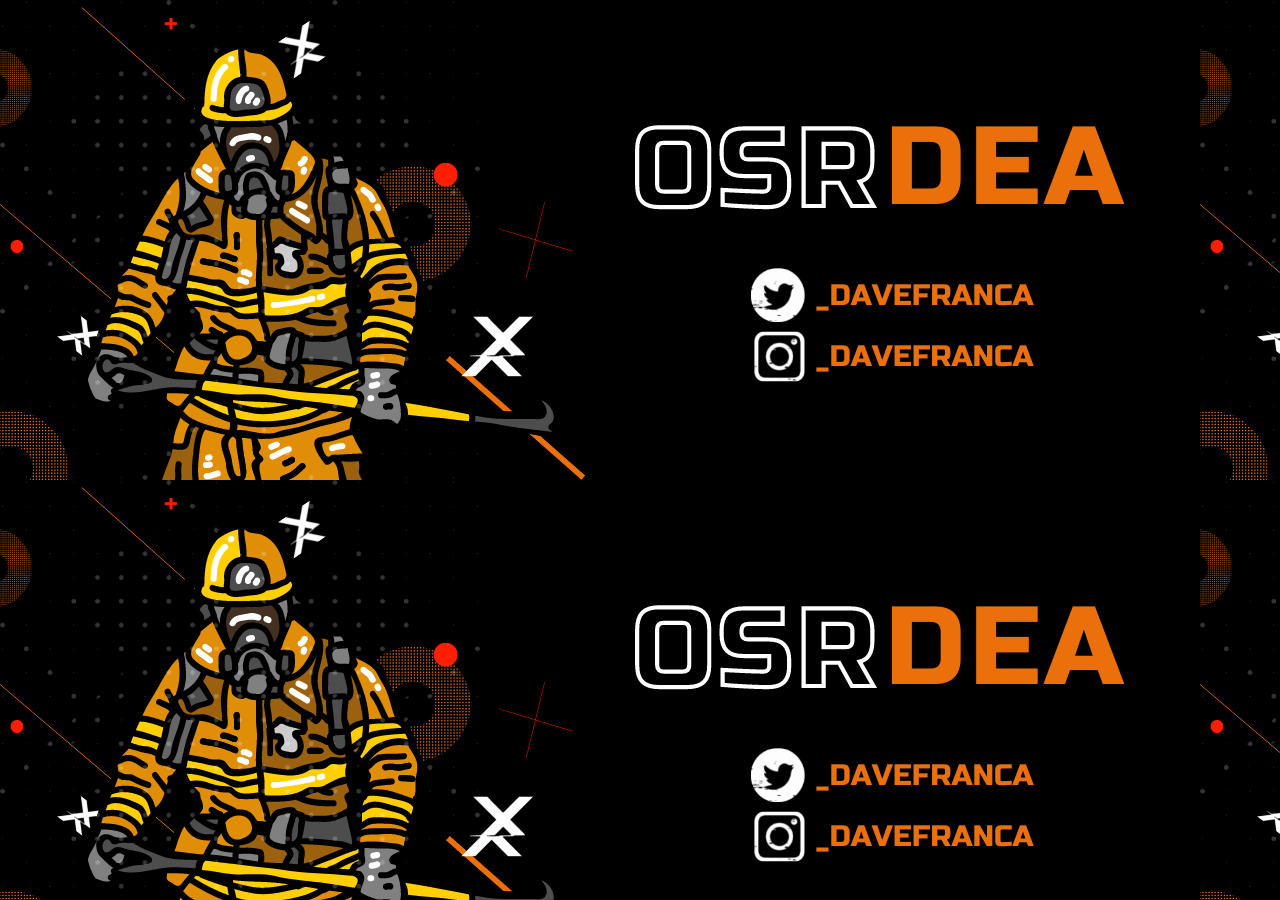
==== teste.html @ dfc216af "kkk" ====
<!DOCTYPE html>
<html lang="en">
<head>
    <meta charset="UTF-8">
    <meta http-equiv="X-UA-Compatible" content="IE=edge">
    <meta name="viewport" content="width=device-width, initial-scale=1.0">
    <title>Document</title>
    <style>
        body{
            background-image: url('imagens-videos/osr.png');
        }
    </style>
</head>
<body>
    
</body>
</html>
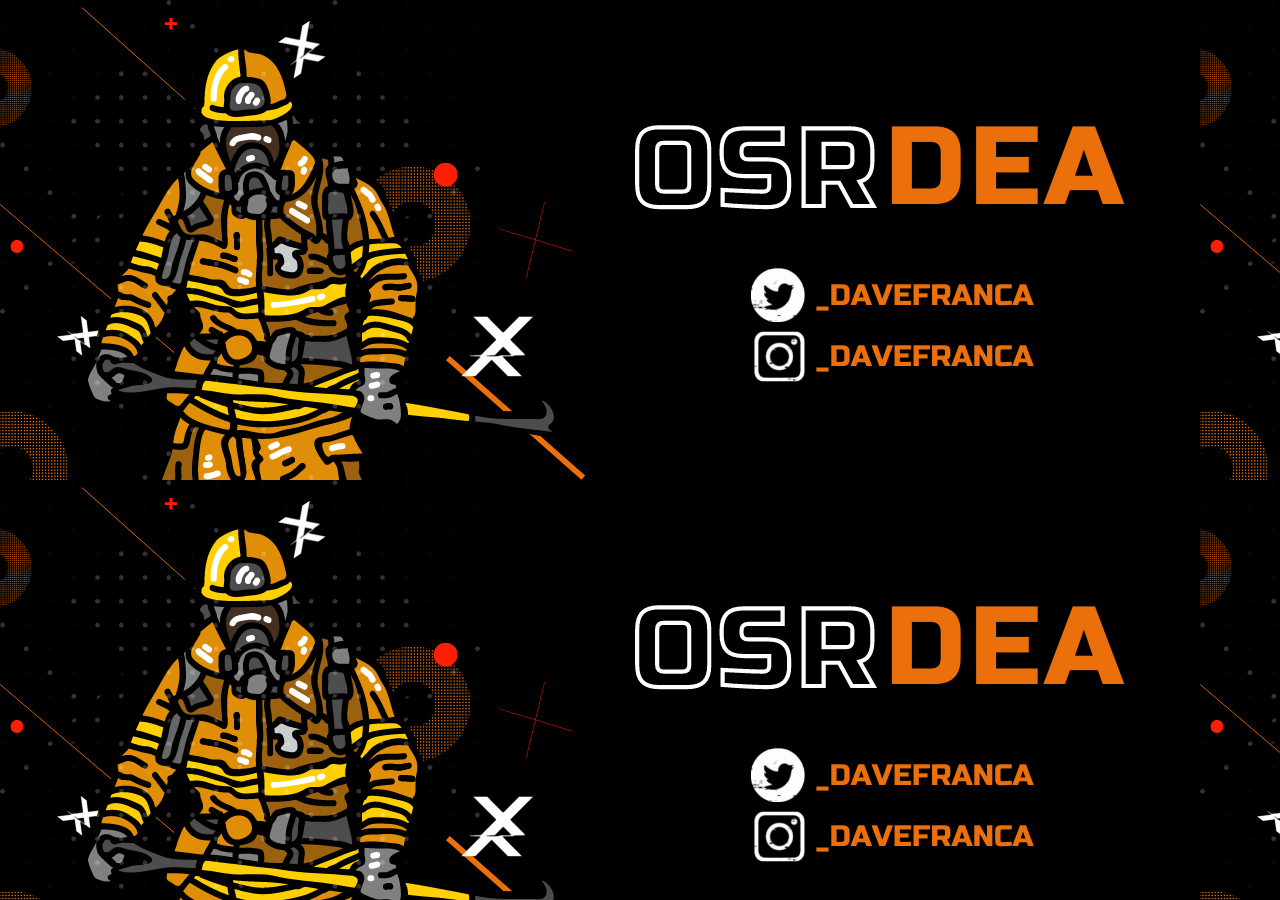
==== commit 7e51810b: "Update teste.html" ====
--- a/teste.html
+++ b/teste.html
@@ -1,10 +1,11 @@
 <!DOCTYPE html>
-<html lang="en">
+<html lang="pt-br">
 <head>
     <meta charset="UTF-8">
     <meta http-equiv="X-UA-Compatible" content="IE=edge">
     <meta name="viewport" content="width=device-width, initial-scale=1.0">
     <title>Document</title>
+    <link rel="testedastyle" href="estilo/style.css">
     <style>
         body{
             background-image: url('imagens-videos/osr.png');
@@ -12,6 +13,7 @@
     </style>
 </head>
 <body>
+    <p>teste de estilo</p>
     
 </body>
 </html>--- a/estilo/style.css
+++ b/estilo/style.css
@@ -0,0 +1,149 @@
+@charset "UFT-8";
+
+
+:root {
+--cor0: #facc60;
+--cor1: #faad29;
+--cor2: #F58B00;
+--cor3: #F57500;
+
+
+
+}
+*{
+    margin: 0px;
+    padding: 0px;
+}
+
+div.odio{
+    background-image: url('imagens-videos/osr.png');
+   
+}
+header > h1 {
+    text-align: center;
+    text-align: auto;
+    margin: 0px;
+}
+
+header > p {
+    text-align: center;
+    font-family: Arial, Helvetica, sans-serif;
+}
+
+nav{
+    background-color: #facc60;
+    margin-bottom: 10px;
+    box-shadow: 0px 0px 10px rgba(0, 0, 0, 0.568);
+    text-align: center;
+    border-radius: 10%;
+    
+}
+nav > a{
+    border-radius: 15%;
+    text-decoration: none;
+    color: black;
+    padding-left: 10px;
+}
+
+nav > a:hover{
+    background-color: var(--cor3);
+    color:var(--cor0);
+}
+
+
+body{
+    background-image: linear-gradient(#F5AD00, #FFA001, #F58B00, #F57500 );
+    margin: auto;
+    text-align: center;
+    text-align: justify;
+    
+}
+
+article > div{
+    text-align: center;
+    
+} 
+article#classe{
+    text-align: center;
+}
+article > div > p{
+    text-align: center;
+}
+article > div > h1{
+    font-family: 'Times New Roman', Times, serif;
+}
+
+main{
+    max-width: 1000px;
+    min-width: 300px;
+    margin: auto;
+    padding: 3px;
+    background-color: var(--cor0);
+    border-radius: 15px;
+    box-shadow: 0px 0px 10px rgba(0, 0, 0, 0.5);
+    font-family: Arial, Helvetica, sans-serif;
+}
+main p{
+    margin: 3px;
+    text-indent: 30px;
+    line-height: 1.3em;
+}
+main img{
+    max-width: 300px;
+}
+main a{
+    text-decoration: none;
+    font-weight: boold;
+    color:#F57500;
+    background-color: #faad29;
+
+}
+main a:hover{
+    text-decoration: underline;
+}
+main h2{
+    color: #F57500;
+    background-image: linear-gradient(to right, var(--cor1), transparent);
+    margin: 8px -1px 6px;
+}
+
+article > h2 {
+    font-family: 'Times New Roman', Times, serif;
+}
+div.video{
+    background-color: #F57500;
+    margin: 0px -2px 30px -2px;
+    padding: 10px;
+    padding-bottom: 45%;
+    position: relative;
+}
+div.video > iframe{
+    position: absolute;
+    top: 5%;
+    left: 5%;
+    width: 90%;
+    height: 90%;
+}
+
+aside{
+    background-color: #f7a438;
+    columns: 2;
+    list-style-position: inside;
+    margin: -1.5px;
+    padding: none;
+    border-bottom: 30px;
+}
+aside > li{
+    padding-bottom: 10px;
+    text-decoration: none;
+    
+}
+aside > li:hover{
+    background-color: var(--cor3);
+    color:var(--cor0);
+}
+footer{
+    background-color: rgb(110, 73, 3) ;
+    color: var(--cor0);
+    margin: 0%;
+}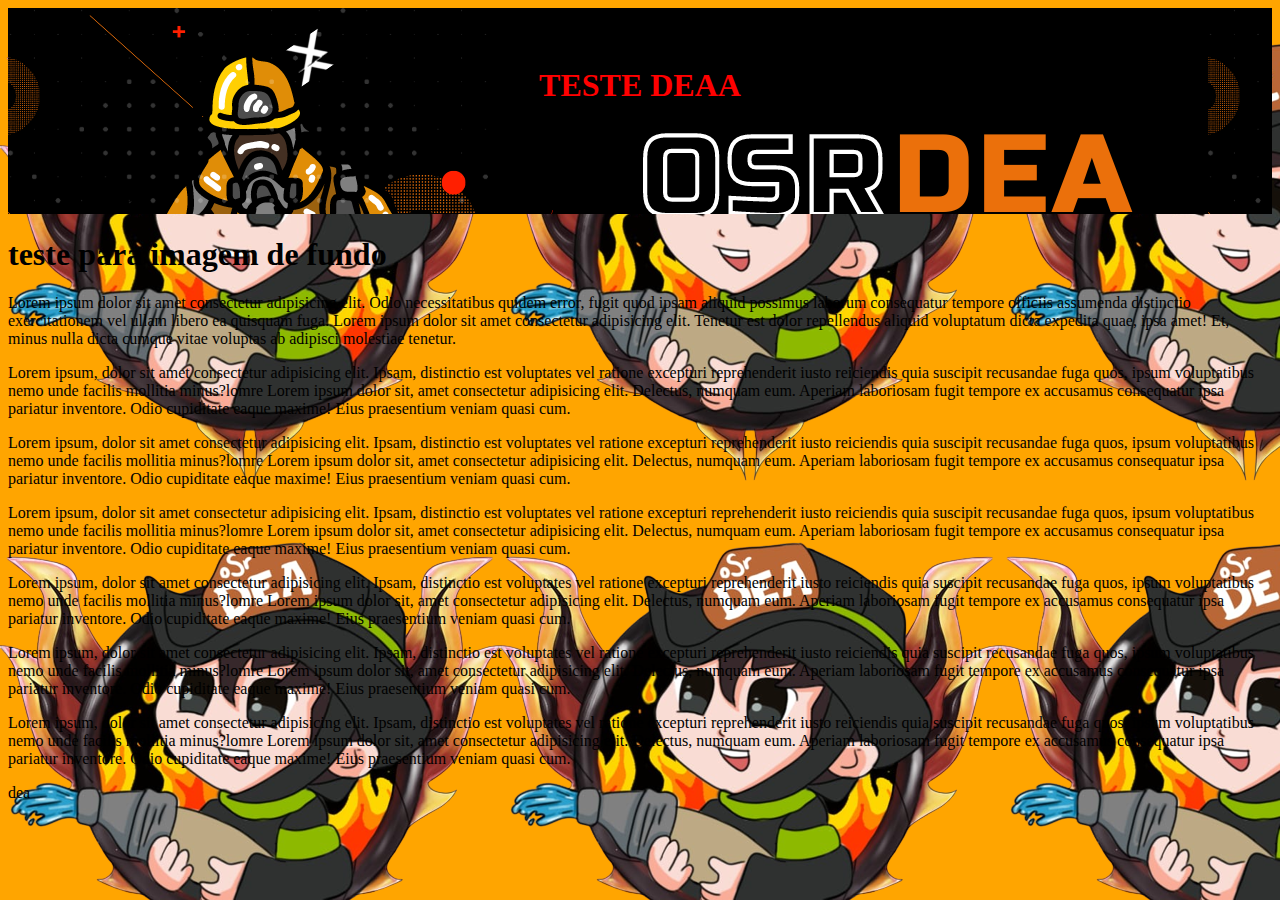
==== commit 1827a746: "varias atualizações" ====
--- a/teste.html
+++ b/teste.html
@@ -5,15 +5,68 @@
     <meta http-equiv="X-UA-Compatible" content="IE=edge">
     <meta name="viewport" content="width=device-width, initial-scale=1.0">
     <title>Document</title>
-    <link rel="testedastyle" href="estilo/style.css">
     <style>
+        header > h1{
+            color: rgb(255, 0, 0);
+            
+
+        }
+        
+        header{
+            text-align: center;
+            padding: 3%;
+            padding-bottom: 7%;
+            margin:none;
+            background-image: url(imagens-videos/osr.png);
+            color: white;
+        }
+        body > h1{
+            text-align: auto;
+        }
         body{
-            background-image: url('imagens-videos/osr.png');
+            text-align: auto;
+            background-image: url(imagens-videos/Gm\ Origin.png);
+            background-color: orange
+            
+
         }
+        
     </style>
+    
 </head>
 <body>
-    <p>teste de estilo</p>
+
+    <header>
+        <h1> TESTE DEAA</h1>
+
+    </header>
     
+    <main>    
+    <h1 text-align="cente";> teste para imagem de fundo</h1>
+
+    <p>Lorem ipsum dolor sit amet consectetur adipisicing elit. Odio necessitatibus quidem error, fugit quod ipsam aliquid possimus laborum consequatur tempore officiis assumenda distinctio exercitationem vel ullam libero ea quisquam fuga. Lorem ipsum dolor sit amet consectetur adipisicing elit. Tenetur est dolor repellendus aliquid voluptatum dicta expedita quae, ipsa amet! Et, minus nulla dicta cumque vitae voluptas ab adipisci molestiae tenetur.</p>
+
+    
+    <p>Lorem ipsum, dolor sit amet consectetur adipisicing elit. Ipsam, distinctio est voluptates vel ratione excepturi reprehenderit iusto reiciendis quia suscipit recusandae fuga quos, ipsum voluptatibus nemo unde facilis mollitia minus?lomre Lorem ipsum dolor sit, amet consectetur adipisicing elit. Delectus, numquam eum. Aperiam laboriosam fugit tempore ex accusamus consequatur ipsa pariatur inventore. Odio cupiditate eaque maxime! Eius praesentium veniam quasi cum.</p>
+
+    <p>Lorem ipsum, dolor sit amet consectetur adipisicing elit. Ipsam, distinctio est voluptates vel ratione excepturi reprehenderit iusto reiciendis quia suscipit recusandae fuga quos, ipsum voluptatibus nemo unde facilis mollitia minus?lomre Lorem ipsum dolor sit, amet consectetur adipisicing elit. Delectus, numquam eum. Aperiam laboriosam fugit tempore ex accusamus consequatur ipsa pariatur inventore. Odio cupiditate eaque maxime! Eius praesentium veniam quasi cum.</p>
+
+    <p>Lorem ipsum, dolor sit amet consectetur adipisicing elit. Ipsam, distinctio est voluptates vel ratione excepturi reprehenderit iusto reiciendis quia suscipit recusandae fuga quos, ipsum voluptatibus nemo unde facilis mollitia minus?lomre Lorem ipsum dolor sit, amet consectetur adipisicing elit. Delectus, numquam eum. Aperiam laboriosam fugit tempore ex accusamus consequatur ipsa pariatur inventore. Odio cupiditate eaque maxime! Eius praesentium veniam quasi cum.</p>
+
+    <p>Lorem ipsum, dolor sit amet consectetur adipisicing elit. Ipsam, distinctio est voluptates vel ratione excepturi reprehenderit iusto reiciendis quia suscipit recusandae fuga quos, ipsum voluptatibus nemo unde facilis mollitia minus?lomre Lorem ipsum dolor sit, amet consectetur adipisicing elit. Delectus, numquam eum. Aperiam laboriosam fugit tempore ex accusamus consequatur ipsa pariatur inventore. Odio cupiditate eaque maxime! Eius praesentium veniam quasi cum.</p>
+
+    <p>Lorem ipsum, dolor sit amet consectetur adipisicing elit. Ipsam, distinctio est voluptates vel ratione excepturi reprehenderit iusto reiciendis quia suscipit recusandae fuga quos, ipsum voluptatibus nemo unde facilis mollitia minus?lomre Lorem ipsum dolor sit, amet consectetur adipisicing elit. Delectus, numquam eum. Aperiam laboriosam fugit tempore ex accusamus consequatur ipsa pariatur inventore. Odio cupiditate eaque maxime! Eius praesentium veniam quasi cum.</p>
+
+    <p>Lorem ipsum, dolor sit amet consectetur adipisicing elit. Ipsam, distinctio est voluptates vel ratione excepturi reprehenderit iusto reiciendis quia suscipit recusandae fuga quos, ipsum voluptatibus nemo unde facilis mollitia minus?lomre Lorem ipsum dolor sit, amet consectetur adipisicing elit. Delectus, numquam eum. Aperiam laboriosam fugit tempore ex accusamus consequatur ipsa pariatur inventore. Odio cupiditate eaque maxime! Eius praesentium veniam quasi cum.</p>
+    
+
+
+    </main>
+    <footer>
+        <p>dea</p>
+    </footer>
+    
+
+    </p>
 </body>
 </html>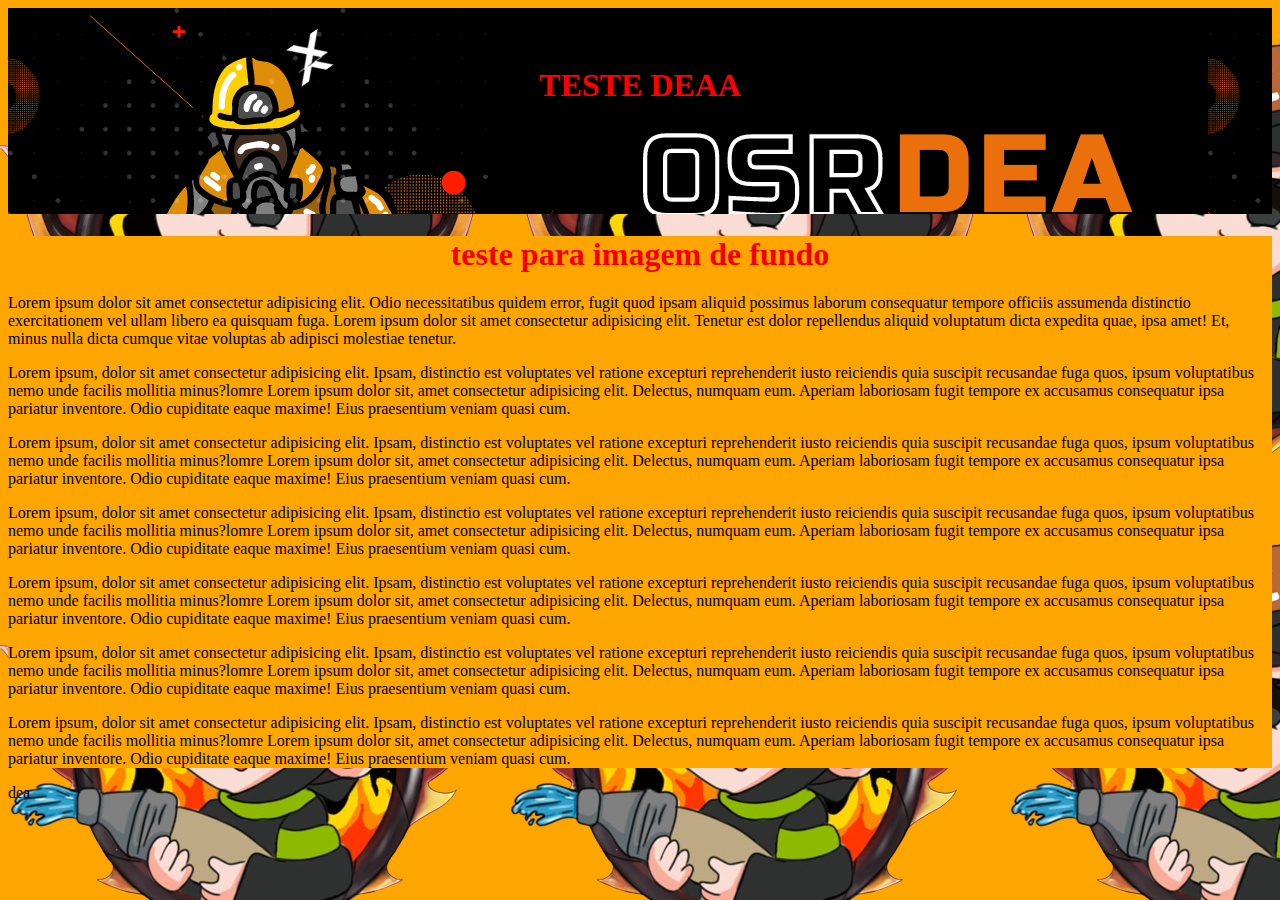
==== commit 066e9c4b: "Update teste.html" ====
--- a/teste.html
+++ b/teste.html
@@ -8,6 +8,7 @@
     <style>
         header > h1{
             color: rgb(255, 0, 0);
+            text-align: center;
             
 
         }
@@ -20,8 +21,13 @@
             background-image: url(imagens-videos/osr.png);
             color: white;
         }
-        body > h1{
-            text-align: auto;
+        main > h1{
+            text-align: center;
+            color: rgb(243, 0, 0);
+        }
+        main{
+            background-color: orange;
+            box-sizing: border-box;
         }
         body{
             text-align: auto;
@@ -42,7 +48,7 @@
     </header>
     
     <main>    
-    <h1 text-align="cente";> teste para imagem de fundo</h1>
+    <h1> teste para imagem de fundo</h1>
 
     <p>Lorem ipsum dolor sit amet consectetur adipisicing elit. Odio necessitatibus quidem error, fugit quod ipsam aliquid possimus laborum consequatur tempore officiis assumenda distinctio exercitationem vel ullam libero ea quisquam fuga. Lorem ipsum dolor sit amet consectetur adipisicing elit. Tenetur est dolor repellendus aliquid voluptatum dicta expedita quae, ipsa amet! Et, minus nulla dicta cumque vitae voluptas ab adipisci molestiae tenetur.</p>
 
